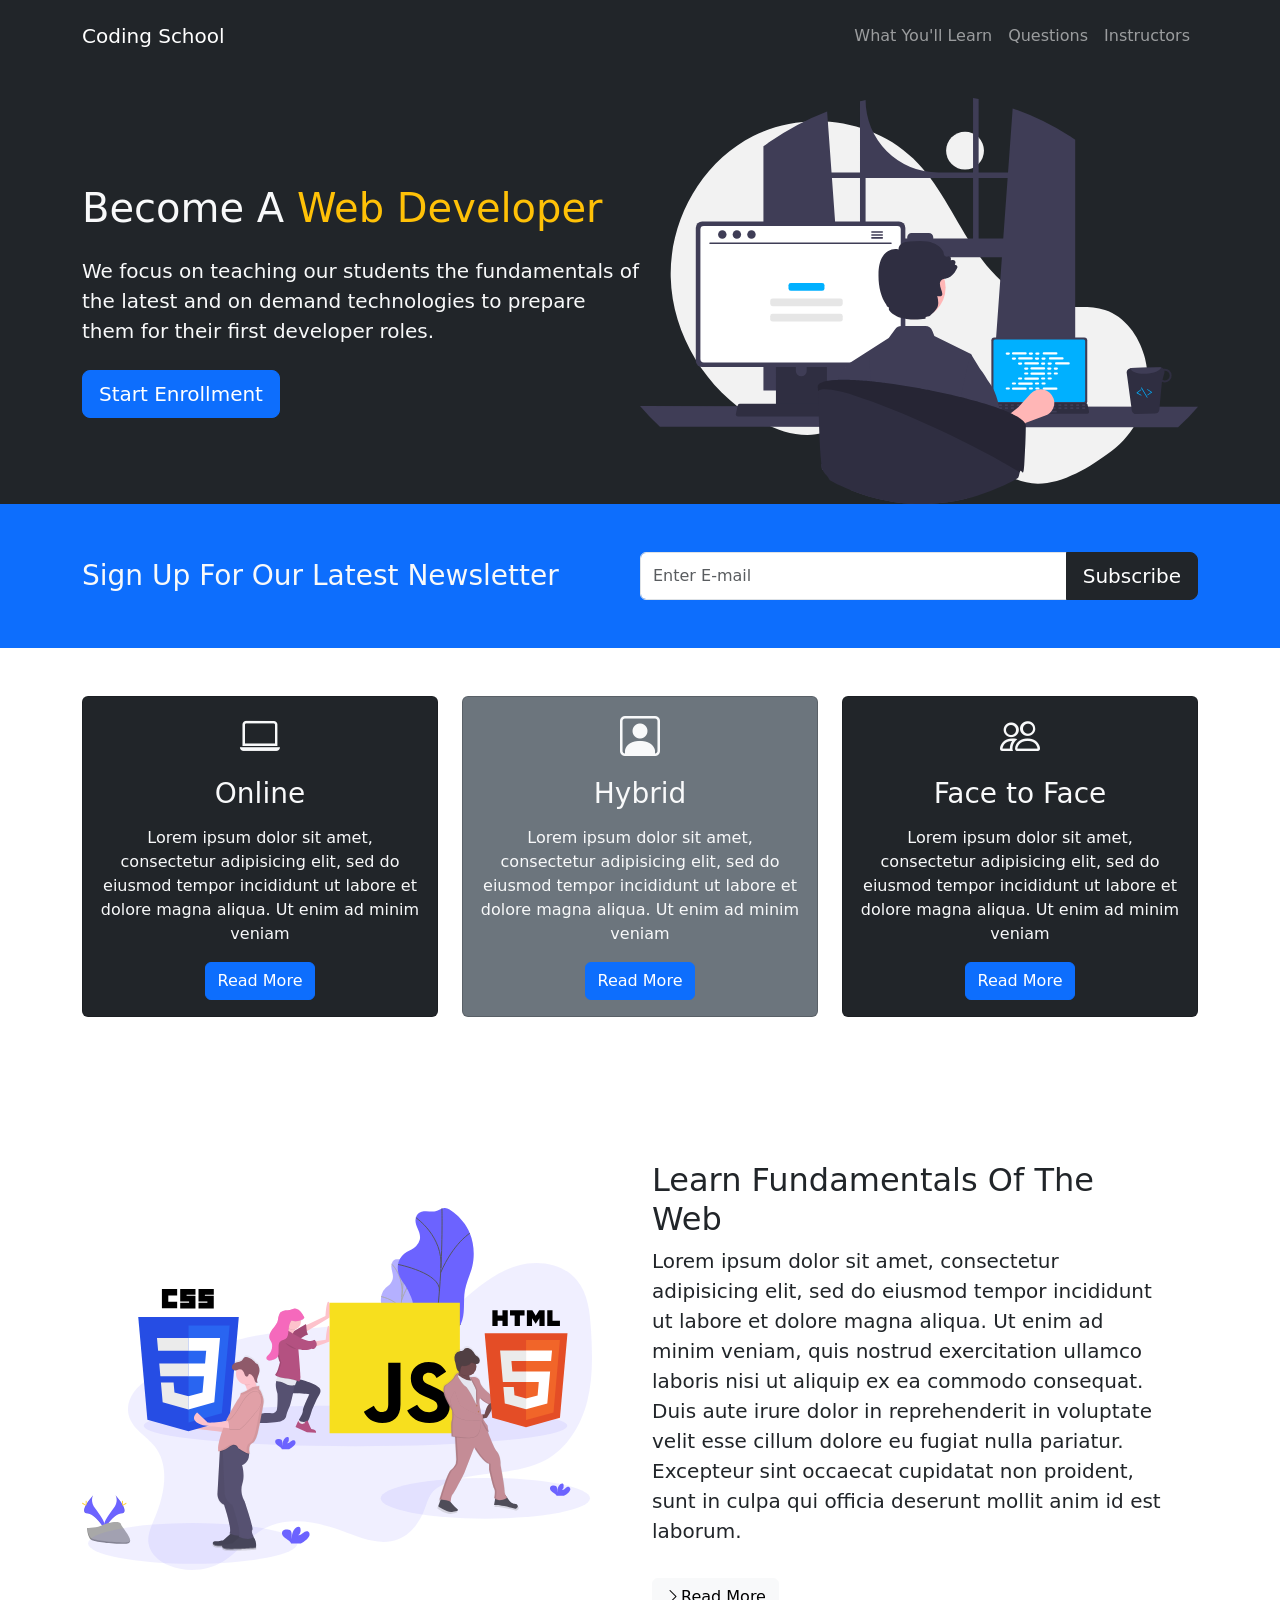
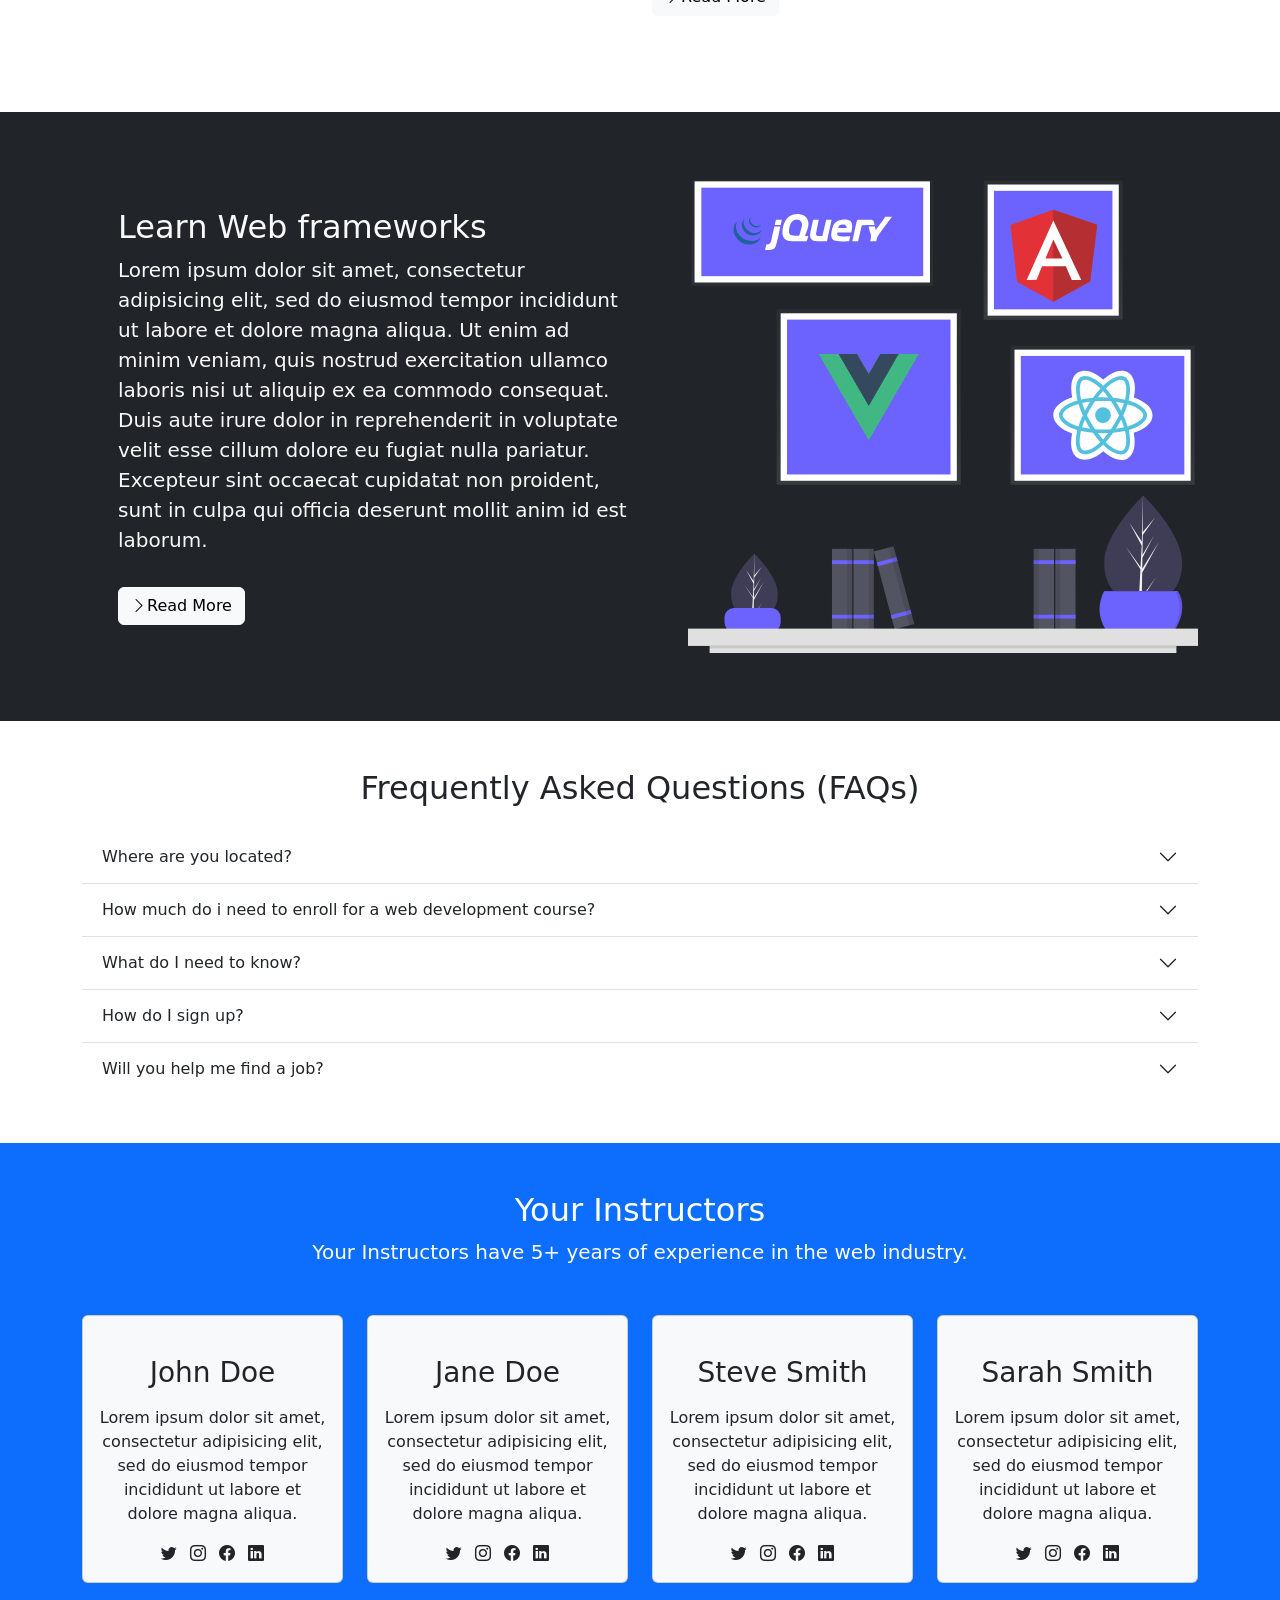
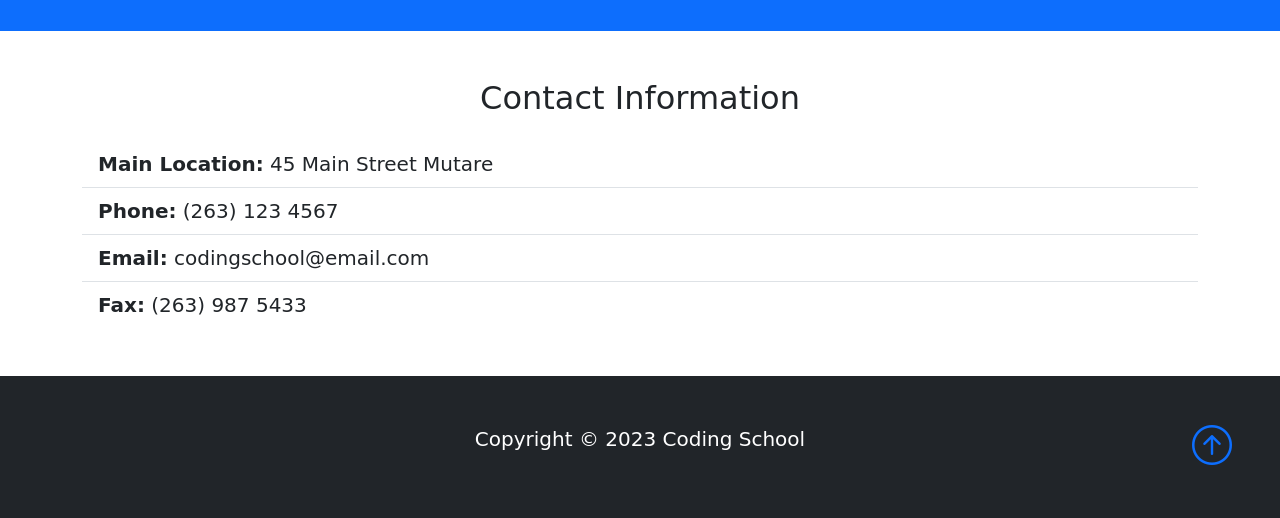
==== Mutare_School_Of_Coding/new_page.html @ 5fdf5dee "Add files via upload" ====
<!DOCTYPE html>
<html lang="en" dir="ltr">
  <head>
    <link href="https://cdn.jsdelivr.net/npm/bootstrap@5.2.2/dist/css/bootstrap.min.css" rel="stylesheet" integrity="sha384-Zenh87qX5JnK2Jl0vWa8Ck2rdkQ2Bzep5IDxbcnCeuOxjzrPF/et3URy9Bv1WTRi" crossorigin="anonymous">
    <link rel="stylesheet" href="https://cdn.jsdelivr.net/npm/bootstrap-icons@1.3.0/font/bootstrap-icons.css">
    <link rel="stylesheet" href="styles/style.css">
    <meta charset="utf-8">
    <title>Learn Coding</title>
  </head>
  <body>

    <!-- Navigation Bar -->
    <nav class="navbar navbar-expand-lg bg-dark navbar-dark py-3 fixed-top">
      <div class="container">
        <a href="#" class="navbar-brand">Coding School</a>

        <button class="navbar-toggler" type="button" data-bs-toggle="collapse" data-bs-target="#navmenu">
          <span class="navbar-toggler-icon"></span>
        </button>

        <div class="collapse navbar-collapse" id="navmenu">
          <ul class="navbar-nav ms-auto">
            <li class="nav-item">
              <a href="#learn" class="nav-link">What You'll Learn</a>
            </li>
            <li class="nav-item">
              <a href="#questions" class="nav-link">Questions</a>
            </li>
            <li class="nav-item">
              <a href="#instructors" class="nav-link">Instructors</a>
            </li>
          </ul>
        </div>
      </div>
    </nav>

    <!-- Showcase -->
    <section class="bg-dark text-light p-5 p-lg-0 pt-lg-5 text-center text-sm-start">
      <div class="container">
        <div class="d-sm-flex align-items-center justify-content-between">
          <div>
            <h1>Become A <span class="text-warning">Web Developer</span></h1>
            <p class="lead my-4">We focus on teaching our students the fundamentals of the
            latest and on demand technologies to prepare them for their first developer roles.</p>
            <button class="btn btn-primary btn-lg" data-bs-toggle="modal" data-bs-target="#enroll">Start Enrollment</button>
          </div>
          <img class="img-fluid w-50 d-none d-sm-block" src="img/programming.svg" alt="">
        </div>
      </div>
    </section>

    <!-- Newsletter -->
    <section class="bg-primary text-light p-5">
      <div class="container">
        <div class="d-md-flex justify-content-between align-items-center">
          <h3 class="mb-3 mb-md-0">Sign Up For Our Latest Newsletter</h3>
          <div class="input-group news-input">
            <input type="text" class="form-control" placeholder="Enter E-mail">
            <button class="btn btn-dark btn-lg" type="button">Subscribe</button>
          </div>
        </div>
      </div>
    </section>

    <!-- Boxes -->
    <section class="p-5">
      <div class="container">
        <div class="row text-center g-4">
          <div class="col-md">
            <div class="card bg-dark text-light">
              <div class="card-body text-center">
                <div class="h1 mb-3">
                  <i class="bi bi-laptop"></i>
                </div>
                <h3 class="card-title mb-3">Online</h3>
                <p class="card-text">Lorem ipsum dolor sit amet, consectetur adipisicing elit, sed do eiusmod tempor incididunt ut labore et dolore magna aliqua. Ut enim ad minim veniam</p>
                <a href="#" class="btn btn-primary">Read More</a>
              </div>
            </div>
          </div>
          <div class="col-md">
            <div class="card bg-secondary text-light">
              <div class="card-body text-center">
                <div class="h1 mb-3">
                  <i class="bi bi-person-square"></i>
                </div>
                <h3 class="card-title mb-3">Hybrid</h3>
                <p class="card-text">Lorem ipsum dolor sit amet, consectetur adipisicing elit, sed do eiusmod tempor incididunt ut labore et dolore magna aliqua. Ut enim ad minim veniam</p>
                <a href="#" class="btn btn-primary">Read More</a>
              </div>
            </div>
          </div>
          <div class="col-md">
            <div class="card bg-dark text-light">
              <div class="card-body text-center">
                <div class="h1 mb-3">
                  <i class="bi bi-people"></i>
                </div>
                <h3 class="card-title mb-3">Face to Face</h3>
                <p class="card-text">Lorem ipsum dolor sit amet, consectetur adipisicing elit, sed do eiusmod tempor incididunt ut labore et dolore magna aliqua. Ut enim ad minim veniam</p>
                <a href="#" class="btn btn-primary">Read More</a>
              </div>
            </div>
          </div>
        </div>
      </div>
    </section>

    <!-- Learn Sections -->
    <section id="learn" class="p-5">
      <div class="container">
        <div class="row align-items-center justify-content-between">
          <div class="col-md">
            <img src="img/fundamentals.svg" class="img-fluid" alt="">
          </div>
          <div class="col-md p-5">
            <h2>Learn Fundamentals Of The Web</h2>
            <p class="lead">Lorem ipsum dolor sit amet, consectetur adipisicing elit, sed do eiusmod tempor incididunt ut labore et dolore magna aliqua. Ut enim ad minim veniam, quis nostrud exercitation ullamco laboris nisi ut aliquip ex ea commodo consequat. Duis aute irure dolor in reprehenderit in voluptate velit esse cillum dolore eu fugiat nulla pariatur. Excepteur sint occaecat cupidatat non proident, sunt in culpa qui officia deserunt mollit anim id est laborum.</p>
            <a href="#" class="btn btn-light mt-3">
              <i class="bi bi-chevron-right"></i>Read More
            </a>
          </div>
        </div>
      </div>
    </section>

    <section id="learn" class="p-5 bg-dark">
      <div class="container">
        <div class="row align-items-center justify-content-between">
          <div class="col-md p-5 text-light">
            <h2>Learn Web frameworks</h2>
            <p class="lead">Lorem ipsum dolor sit amet, consectetur adipisicing elit, sed do eiusmod tempor incididunt ut labore et dolore magna aliqua. Ut enim ad minim veniam, quis nostrud exercitation ullamco laboris nisi ut aliquip ex ea commodo consequat. Duis aute irure dolor in reprehenderit in voluptate velit esse cillum dolore eu fugiat nulla pariatur. Excepteur sint occaecat cupidatat non proident, sunt in culpa qui officia deserunt mollit anim id est laborum.</p>
            <a href="#" class="btn btn-light mt-3">
              <i class="bi bi-chevron-right"></i>Read More
            </a>
          </div>
          <div class="col-md">
            <img src="img/frameworks.svg" class="img-fluid" alt="">
          </div>
        </div>
      </div>
    </section>

    <!-- FAQs -->
    <section id="questions" class="p-5">
      <div class="container">
        <h2 class="text-center mb-4">Frequently Asked Questions (FAQs)</h2>
        <div class="accordion accordion-flush" id="questions">

          <!-- Question 1 -->
          <div class="accordion-item">
            <h2 class="accordion-header" id="flush-headingOne">
              <button class="accordion-button collapsed" type="button" data-bs-toggle="collapse" data-bs-target="#question1">
                Where are you located?
              </button>
            </h2>
            <div id="question1" class="accordion-collapse collapse" data-bs-parent="#questions">
              <div class="accordion-body">Lorem ipsum dolor sit amet, consectetur adipisicing elit, sed do eiusmod tempor incididunt ut labore et dolore magna aliqua. Ut enim ad minim veniam, quis nostrud exercitation ullamco laboris nisi ut aliquip ex ea commodo consequat. Duis aute irure dolor in reprehenderit in voluptate velit esse cillum dolore eu fugiat nulla pariatur. Excepteur sint occaecat cupidatat non proident, sunt in culpa qui officia deserunt mollit anim id est laborum.</div>
            </div>
          </div>

          <!-- Question 2 -->
          <div class="accordion-item">
            <h2 class="accordion-header" id="flush-headingTwo">
              <button class="accordion-button collapsed" type="button" data-bs-toggle="collapse" data-bs-target="#question2">
                How much do i need to enroll for a web development course?
              </button>
            </h2>
            <div id="question2" class="accordion-collapse collapse" data-bs-parent="#questions">
              <div class="accordion-body">Lorem ipsum dolor sit amet, consectetur adipisicing elit, sed do eiusmod tempor incididunt ut labore et dolore magna aliqua. Ut enim ad minim veniam, quis nostrud exercitation ullamco laboris nisi ut aliquip ex ea commodo consequat. Duis aute irure dolor in reprehenderit in voluptate velit esse cillum dolore eu fugiat nulla pariatur. Excepteur sint occaecat cupidatat non proident, sunt in culpa qui officia deserunt mollit anim id est laborum.</div>
            </div>
          </div>

          <!-- Question 3 -->
          <div class="accordion-item">
            <h2 class="accordion-header" id="flush-headingThree">
              <button class="accordion-button collapsed" type="button" data-bs-toggle="collapse" data-bs-target="#question3">
                What do I need to know?
              </button>
            </h2>
            <div id="question3" class="accordion-collapse collapse" data-bs-parent="#questions">
              <div class="accordion-body">Lorem ipsum dolor sit amet, consectetur adipisicing elit, sed do eiusmod tempor incididunt ut labore et dolore magna aliqua. Ut enim ad minim veniam, quis nostrud exercitation ullamco laboris nisi ut aliquip ex ea commodo consequat. Duis aute irure dolor in reprehenderit in voluptate velit esse cillum dolore eu fugiat nulla pariatur. Excepteur sint occaecat cupidatat non proident, sunt in culpa qui officia deserunt mollit anim id est laborum.</div>
            </div>
          </div>

          <!-- Question 4 -->
          <div class="accordion-item">
            <h2 class="accordion-header" id="flush-headingThree">
              <button class="accordion-button collapsed" type="button" data-bs-toggle="collapse" data-bs-target="#question4">
                How do I sign up?
              </button>
            </h2>
            <div id="question4" class="accordion-collapse collapse" data-bs-parent="#questions">
              <div class="accordion-body">Lorem ipsum dolor sit amet, consectetur adipisicing elit, sed do eiusmod tempor incididunt ut labore et dolore magna aliqua. Ut enim ad minim veniam, quis nostrud exercitation ullamco laboris nisi ut aliquip ex ea commodo consequat. Duis aute irure dolor in reprehenderit in voluptate velit esse cillum dolore eu fugiat nulla pariatur. Excepteur sint occaecat cupidatat non proident, sunt in culpa qui officia deserunt mollit anim id est laborum.</div>
            </div>
          </div>

          <!-- Question 5 -->
          <div class="accordion-item">
            <h2 class="accordion-header" id="flush-headingThree">
              <button class="accordion-button collapsed" type="button" data-bs-toggle="collapse" data-bs-target="#question5">
                Will you help me find a job?
              </button>
            </h2>
            <div id="question5" class="accordion-collapse collapse" data-bs-parent="#questions">
              <div class="accordion-body">Lorem ipsum dolor sit amet, consectetur adipisicing elit, sed do eiusmod tempor incididunt ut labore et dolore magna aliqua. Ut enim ad minim veniam, quis nostrud exercitation ullamco laboris nisi ut aliquip ex ea commodo consequat. Duis aute irure dolor in reprehenderit in voluptate velit esse cillum dolore eu fugiat nulla pariatur. Excepteur sint occaecat cupidatat non proident, sunt in culpa qui officia deserunt mollit anim id est laborum.</div>
            </div>
          </div>
        </div>
      </div>
    </section>

    <section id="instructor" class="p-5 bg-primary">
      <div class="container">
        <h2 class="text-center text-white">Your Instructors</h2>
        <p class="lead text-center text-white mb-5">Your Instructors have 5+ years of experience in the web industry.</p>
        <div class="row g-4">
          <div class="col-md-6 col-lg-3">
            <div class="card bg-light">
              <div class="card-body text-center">
                <img src="https://randomuser.me/api/portraits/men/75.jpg" class="rounded-circle mb-3" alt="">
                  <h3 class="card-title mb-3">John Doe</h3>
                  <p class="card-text">Lorem ipsum dolor sit amet, consectetur adipisicing elit, sed do eiusmod tempor incididunt ut labore et dolore magna aliqua.</p>
                  <a href="#"> <i class="bi bi-twitter text-dark mx-1"></i></a>
                  <a href="#"> <i class="bi bi-instagram text-dark mx-1"></i></a>
                  <a href="#"> <i class="bi bi-facebook text-dark mx-1"></i></a>
                  <a href="#"> <i class="bi bi-linkedin text-dark mx-1"></i></a>
              </div>
            </div>
          </div>
          <div class="col-md-6 col-lg-3">
            <div class="card bg-light">
              <div class="card-body text-center">
                <img src="https://randomuser.me/api/portraits/women/75.jpg" class="rounded-circle mb-3" alt="">
                  <h3 class="card-title mb-3">Jane Doe</h3>
                  <p class="card-text">Lorem ipsum dolor sit amet, consectetur adipisicing elit, sed do eiusmod tempor incididunt ut labore et dolore magna aliqua.</p>
                  <a href="#"> <i class="bi bi-twitter text-dark mx-1"></i></a>
                  <a href="#"> <i class="bi bi-instagram text-dark mx-1"></i></a>
                  <a href="#"> <i class="bi bi-facebook text-dark mx-1"></i></a>
                  <a href="#"> <i class="bi bi-linkedin text-dark mx-1"></i></a>
              </div>
            </div>
          </div>
          <div class="col-md-6 col-lg-3">
            <div class="card bg-light">
              <div class="card-body text-center">
                <img src="https://randomuser.me/api/portraits/men/70.jpg" class="rounded-circle mb-3" alt="">
                  <h3 class="card-title mb-3">Steve Smith</h3>
                  <p class="card-text">Lorem ipsum dolor sit amet, consectetur adipisicing elit, sed do eiusmod tempor incididunt ut labore et dolore magna aliqua.</p>
                  <a href="#"> <i class="bi bi-twitter text-dark mx-1"></i></a>
                  <a href="#"> <i class="bi bi-instagram text-dark mx-1"></i></a>
                  <a href="#"> <i class="bi bi-facebook text-dark mx-1"></i></a>
                  <a href="#"> <i class="bi bi-linkedin text-dark mx-1"></i></a>
              </div>
            </div>
          </div>
          <div class="col-md-6 col-lg-3">
            <div class="card bg-light">
              <div class="card-body text-center">
                <img src="https://randomuser.me/api/portraits/women/70.jpg" class="rounded-circle mb-3" alt="">
                  <h3 class="card-title mb-3">Sarah Smith</h3>
                  <p class="card-text">Lorem ipsum dolor sit amet, consectetur adipisicing elit, sed do eiusmod tempor incididunt ut labore et dolore magna aliqua.</p>
                  <a href="#"> <i class="bi bi-twitter text-dark mx-1"></i></a>
                  <a href="#"> <i class="bi bi-instagram text-dark mx-1"></i></a>
                  <a href="#"> <i class="bi bi-facebook text-dark mx-1"></i></a>
                  <a href="#"> <i class="bi bi-linkedin text-dark mx-1"></i></a>
              </div>
            </div>
          </div>
        </div>
      </div>
    </section>

    <!-- Contact and Map -->
    <section class="p-5">
      <div class="container">
        <div class="row g-4">
          <div class="col-md">
            <h2 class="text-center mb-4">Contact Information</h2>
            <ul class="list-group list-group-flush lead">
              <li class="list-group-item">
                <span class="fw-bold">Main Location:</span> 45 Main Street Mutare
              </li>
              <li class="list-group-item">
                <span class="fw-bold">Phone:</span> (263) 123 4567
              </li>
              <li class="list-group-item">
                <span class="fw-bold">Email:</span> codingschool@email.com
              </li>
              <li class="list-group-item">
                <span class="fw-bold">Fax:</span> (263) 987 5433
              </li>
            </ul>
          </div>
        </div>
      </div>
    </section>

    <!-- Footer -->

    <footer class="p-5 bg-dark text-white text-center position-relative">
      <div class="container">
        <p class="lead">Copyright &copy; 2023 Coding School</p>
        <a href="#" class="position-absolute bottom-0 end-0 p-5">
          <i class="bi bi-arrow-up-circle h1"></i>
        </a>
      </div>
    </footer>

    <!-- Modal -->
        <div class="modal fade" id="enroll" tabindex="-1" aria-labelledby="enrollLabel" aria-hidden="true">
          <div class="modal-dialog">
            <div class="modal-content">
              <div class="modal-header">
                <h1 class="modal-title fs-5" id="enrollLabel">Enrollment Form</h1>
                <button type="button" class="btn-close" data-bs-dismiss="modal" aria-label="Close"></button>
              </div>
              <div class="modal-body">
                <p class="lead">Fill out this form and we will get back to you.</p>
                <form>
                  <div class="mb-3">
                    <label for="first-name" class="col-form-label">First Name:</label>
                    <input type="text" class="form-control" id="first-name">
                  </div>
                  <div class="mb-3">
                    <label for="first-name" class="col-form-label">Last Name:</label>
                    <input type="text" class="form-control" id="first-name">
                  </div>
                  <div class="mb-3">
                    <label for="first-name" class="col-form-label">Email:</label>
                    <input type="text" class="form-control" id="first-name">
                  </div>
                  <div class="mb-3">
                    <label for="first-name" class="col-form-label">Phone:</label>
                    <input type="text" class="form-control" id="first-name">
                  </div>
                </form>
              </div>
              <div class="modal-footer">
                <button type="button" class="btn btn-secondary" data-bs-dismiss="modal">Close</button>
                <button type="button" class="btn btn-primary">Submit</button>
              </div>
            </div>
          </div>
        </div>

    <!-- JavaScript Bundle with Popper -->
   <script src="https://cdn.jsdelivr.net/npm/bootstrap@5.2.2/dist/js/bootstrap.bundle.min.js" integrity="sha384-OERcA2EqjJCMA+/3y+gxIOqMEjwtxJY7qPCqsdltbNJuaOe923+mo//f6V8Qbsw3" crossorigin="anonymous"></script>
  </body>
</html>
---- Mutare_School_Of_Coding/styles/style.css ----
body::before{
  display: block;
  content: '';
  height: 50px;
}

@media (min-width: 768px) {
  .news-input{
    width: 50%;
  }
}
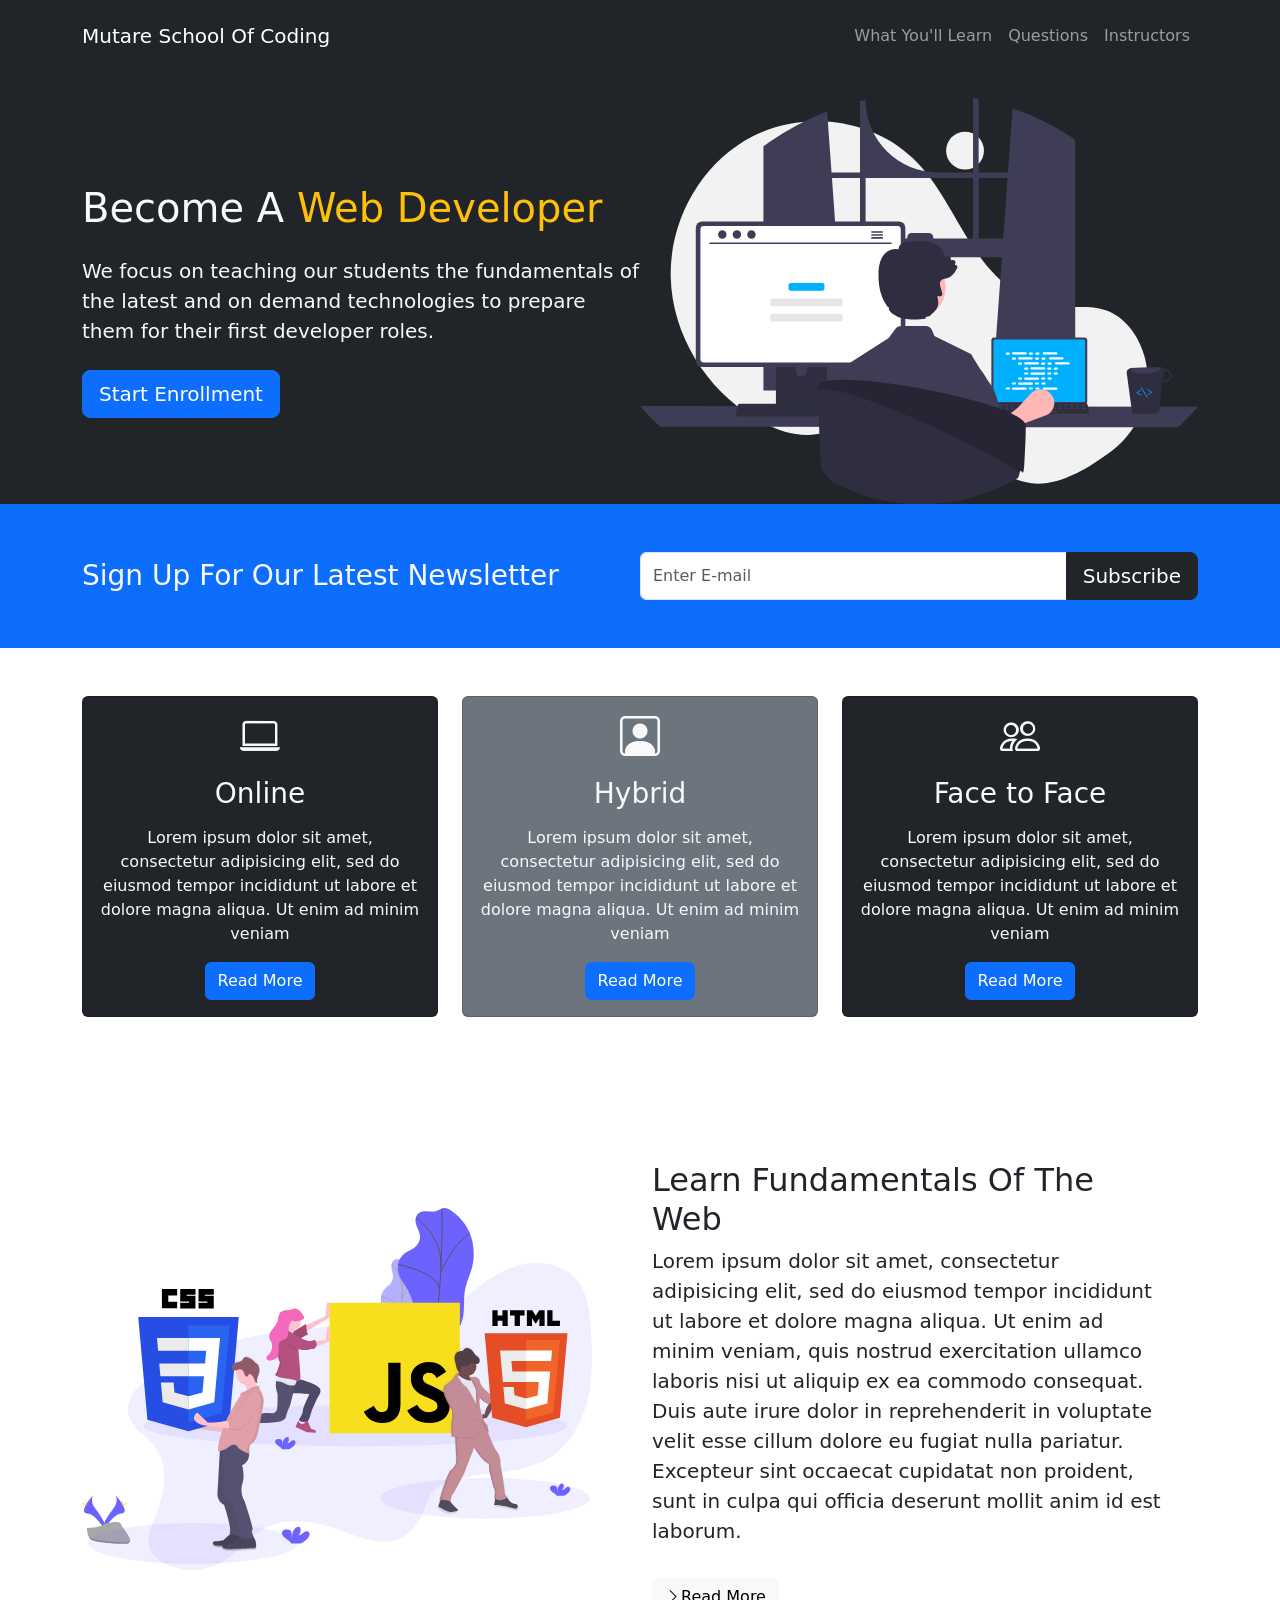
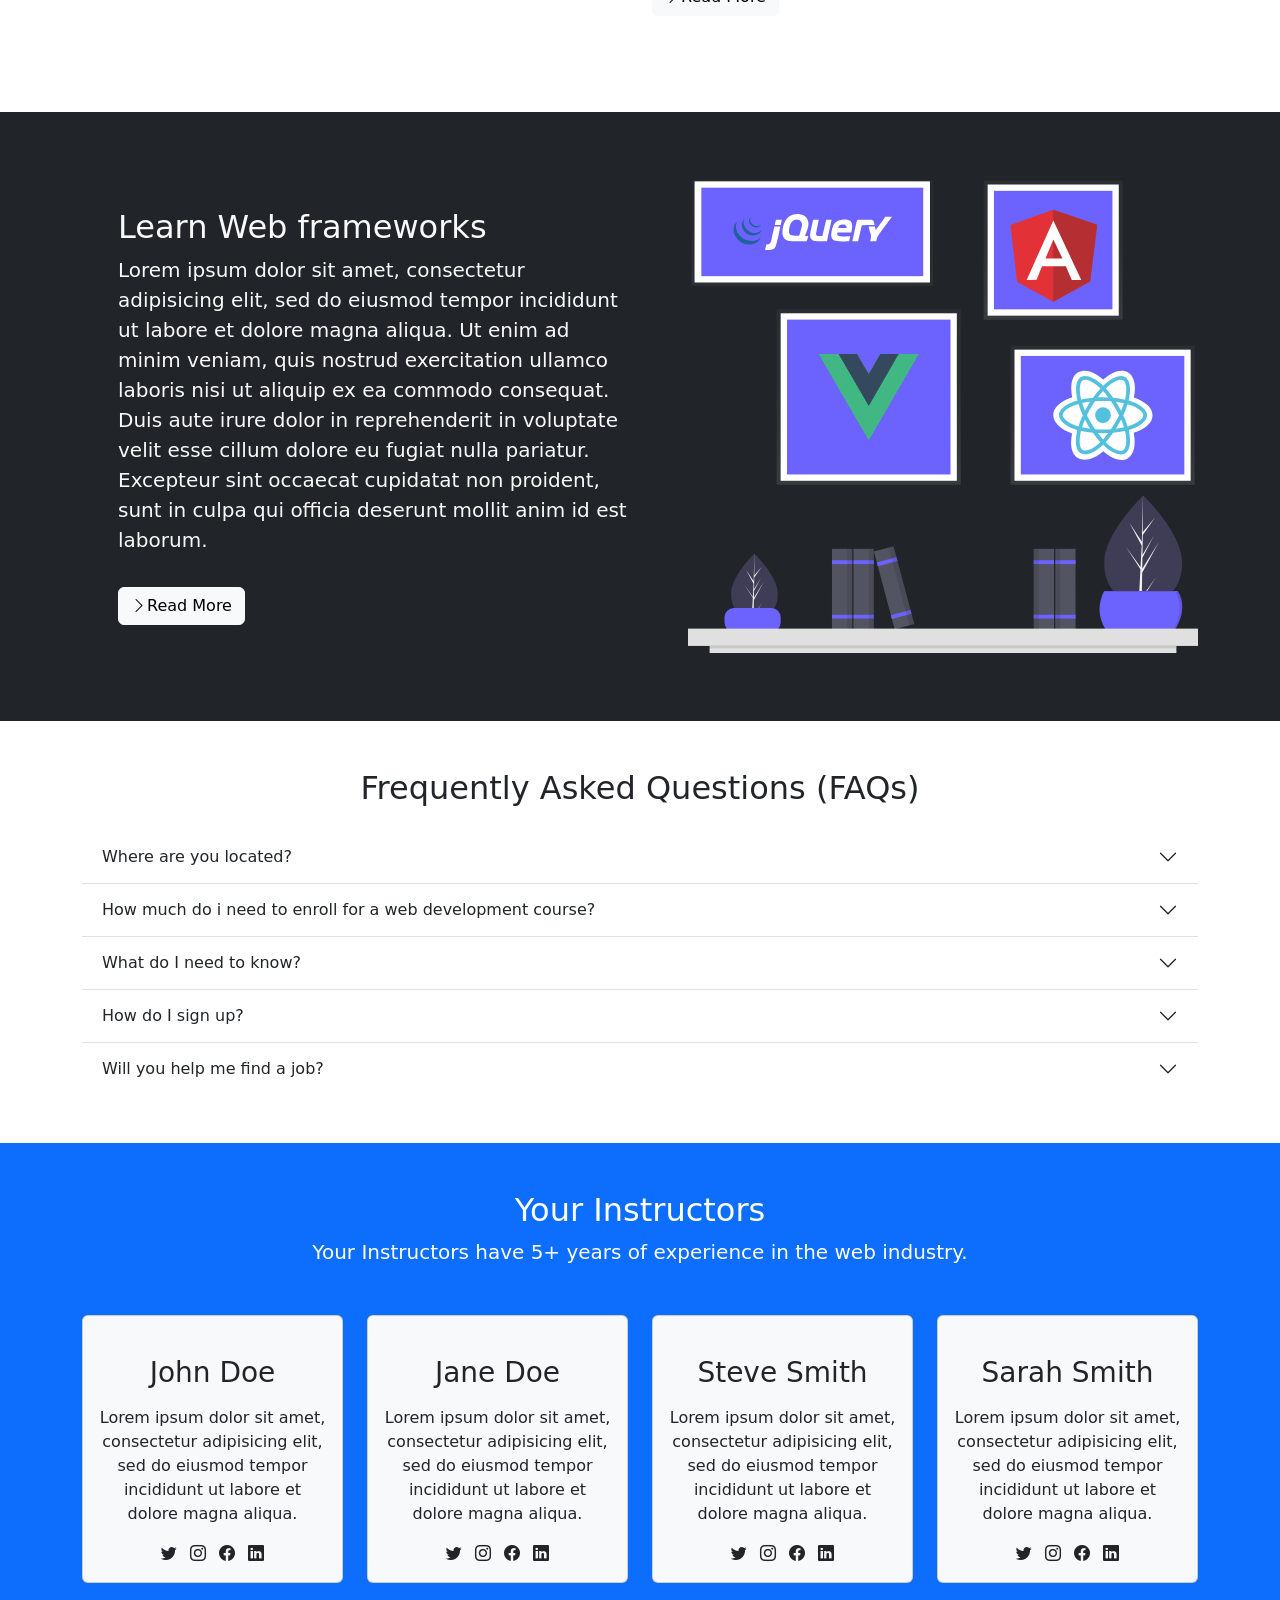
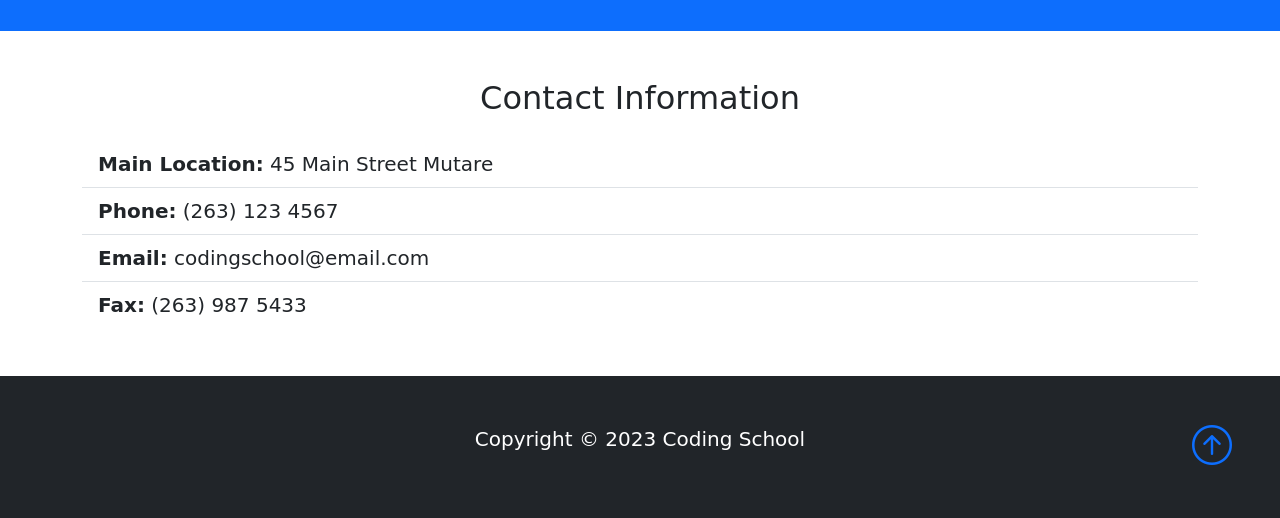
==== commit 004529c7: "Update new_page.html" ====
--- a/Mutare_School_Of_Coding/new_page.html
+++ b/Mutare_School_Of_Coding/new_page.html
@@ -5,14 +5,14 @@
     <link rel="stylesheet" href="https://cdn.jsdelivr.net/npm/bootstrap-icons@1.3.0/font/bootstrap-icons.css">
     <link rel="stylesheet" href="styles/style.css">
     <meta charset="utf-8">
-    <title>Learn Coding</title>
+    <title>Mutare School Of Coding</title>
   </head>
   <body>
-
+    
     <!-- Navigation Bar -->
     <nav class="navbar navbar-expand-lg bg-dark navbar-dark py-3 fixed-top">
       <div class="container">
-        <a href="#" class="navbar-brand">Coding School</a>
+        <a href="#" class="navbar-brand">Mutare School Of Coding</a>
 
         <button class="navbar-toggler" type="button" data-bs-toggle="collapse" data-bs-target="#navmenu">
           <span class="navbar-toggler-icon"></span>
